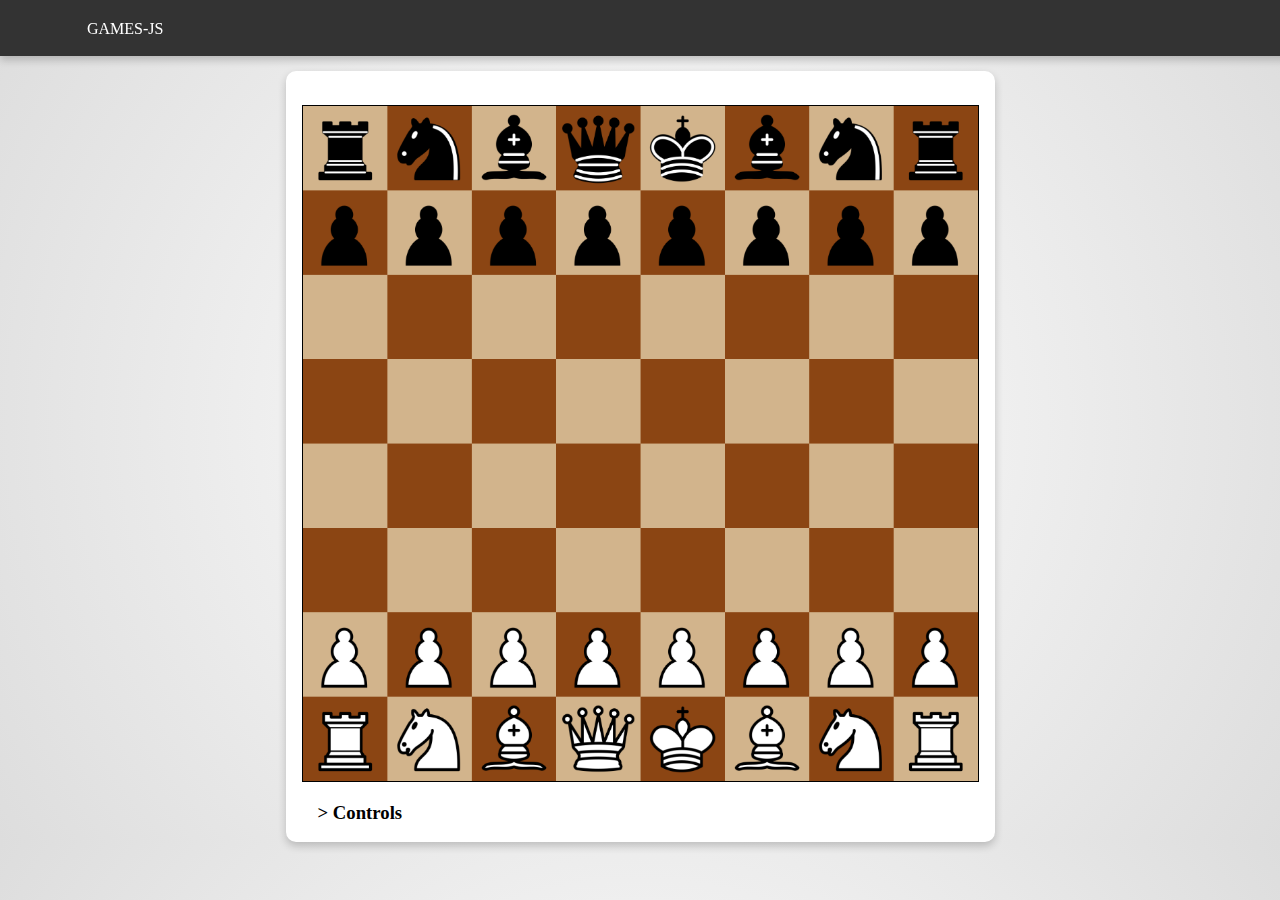
==== chess.html @ d11a7d20 "chess" ====
<!DOCTYPE html>
<html>

<head>
    <meta charset="utf-8" />
    <meta name="viewport" content="width=device-width, initial-scale=1">

    <!-- favicon -->
    <link rel="apple-touch-icon" sizes="180x180" href="./static/apple-touch-icon.png">
    <link rel="icon" type="image/png" sizes="32x32" href="./static/favicon-32x32.png">
    <link rel="icon" type="image/png" sizes="16x16" href="./static/favicon-16x16.png">
    <link rel="manifest" href="./static/site.webmanifest">
    <link rel="mask-icon" href="./static/safari-pinned-tab.svg" color="#5bbad5">
    <link rel="shortcut icon" href="./static/favicon.ico">
    <meta name="msapplication-TileColor" content="#da532c">
    <meta name="msapplication-config" content="./static/browserconfig.xml">
    <meta name="theme-color" content="#ffffff">

    <link href="./static/main.css" rel="stylesheet" type="text/css">

    <title>chess-js</title>

</head>

<body>

    <div class="topnav">
        <div class="container">
            <a href="./">GAMES-JS</a>
        </div>
    </div>

    <main class="container">

        <canvas id="myCanvas" width="1000" height="1000"></canvas>

        <div class="container">
            <br>
            <a id="control-collapse">> Controls</a>

            <div id="collapsible">
                <ul>
                    <dt><kbd>CLICK</kbd> a piece to move</dt>
                </ul>
            </div>
        </div>

    </main>

    <script>
        const controlButton = document.getElementById('control-collapse');
        const controlDiv = document.getElementById('collapsible');
        controlButton.addEventListener("click", function () {
            this.classList.toggle("active");
            if (controlDiv.style.maxHeight) {
                controlDiv.style.maxHeight = null;
                controlButton.innerHTML = "> Controls";
            } else {
                controlDiv.style.maxHeight = controlDiv.scrollHeight + "px";
                controlButton.innerHTML = "v Controls";
            }
        });
    </script>


    <script type="text/javascript" src="./js/chess/fenutil.js"></script>
    <script type="text/javascript" src="./js/chess/moves.js"></script>
    <script type="text/javascript" src="./js/chess/input.js"></script>
    <script type="text/javascript" src="./js/chess/render.js"></script>

</body>

</html>
---- static/main.css ----
a {
    color: inherit;
}

body {
    margin: 55px 0 0 0;
    background: #e5e5e5;
    font-family: Consolas;
    display: flex;
    flex-direction: column;
    height: 100%;
    background: rgb(221,221,221);
    background: -moz-radial-gradient(circle, rgba(255,255,255,1) 0%, rgba(221,221,221,1) 100%);
    background: -webkit-radial-gradient(circle, rgba(255,255,255,1) 0%, rgba(221,221,221,1) 100%);
    background: radial-gradient(circle, rgba(255,255,255,1) 0%, rgba(221,221,221,1) 100%);
    filter: progid:DXImageTransform.Microsoft.gradient(startColorstr="#ffffff",endColorstr="#dddddd",GradientType=1);
}

main {
    margin-top: 16px;
    background: white;
    border-radius: 10px;
    padding-bottom: 16px !important;
    box-shadow: 0 4px 8px 0 rgba(0,0,0,0.2);
    min-width: 50%;
}

.container {
    padding: 2px 16px;
    margin-right: auto;
    margin-left: auto;
}
@media (min-width: 768px) {
    .container {
        max-width: 750px;
    }
}
@media (min-width: 992px) {
    .container {
        max-width: 970px;
    }
}
@media (min-width: 1200px) {
    .container {
        max-width: 1170px;
    }
}

canvas {
    background: #eee;
    border: 1px solid Black;
    display: block;
    margin: auto;
    margin-top: 32px;
    width: 75vh;
    height: auto;
    max-width: 100%;
}

/* Add a black background color to the top navigation */
.topnav {
    position: fixed;
    z-index: 1;
    top: 0;
    width: 100%;
    padding: 10px 16px;
    color: white;
    background: #333;
    overflow: hidden;
    box-shadow: 0 4px 8px 0 rgba(0,0,0,0.2);
  }
  
/* Style the links inside the navigation bar */
.topnav a {
    float: left;
    text-align: center;
    padding: 8px 16px;
    text-decoration: none;
    font-size: 16px;
}

.parallax {
    /* The image used */
    background-image: linear-gradient(rgba(0, 0, 0, 0.5), rgba(0, 0, 0, 0.5)), url("parallax.jpg");

    height: 33vh;
    width: 100%;
    /* Create the parallax scrolling effect */
    background-attachment: fixed;
    background-position: center;
    background-repeat: no-repeat;
    background-size: cover;
    position: relative;
}

/* Place text in the middle of the image */
.hero-text {
    text-align: left;
    position: absolute;
    top: 50%;
    left: 33%;
    transform: translate(-50%, -50%);
    color: white;
}


.card {
    /* Add shadows to create the "card" effect */
    box-shadow: 0 4px 8px 0 rgba(0,0,0,0.2);
    border-radius: 5px; /* 5px rounded corners */
    margin: 32px;
    text-decoration: none;
    background-color: white;
}

  /* On mouse-over, add a deeper shadow */
.card:hover {
    box-shadow: 0 8px 16px 0 rgba(0,0,0,0.2);
}
  
  /* Add rounded corners to the top left and the top right corner of the image */
.card-img {
    border-radius: 5px 5px 0 0;
    width: 100%;
}

.hero {
    /* Grid styles */
    display: grid;
    align-items: center;
    grid-template-columns: repeat(auto-fit, minmax(300px, 1fr));
}

#control-collapse {
    margin:0;
    padding:0;
    text-decoration: none;
    font-size: 1.17em;
    font-weight: bold;
    cursor: pointer;
}

#collapsible {
    margin:0;
    max-height: 0;
    overflow: hidden;
    transition: max-height 0.2s ease-out;
}

.game-controller {
    text-align: center;
}
.game-buttons {
    font-family: consolas;
    padding: 16px 32px;
    margin: 4px 2px 0px 2px;
}

footer {
    text-align: center;
    padding:16px;
}
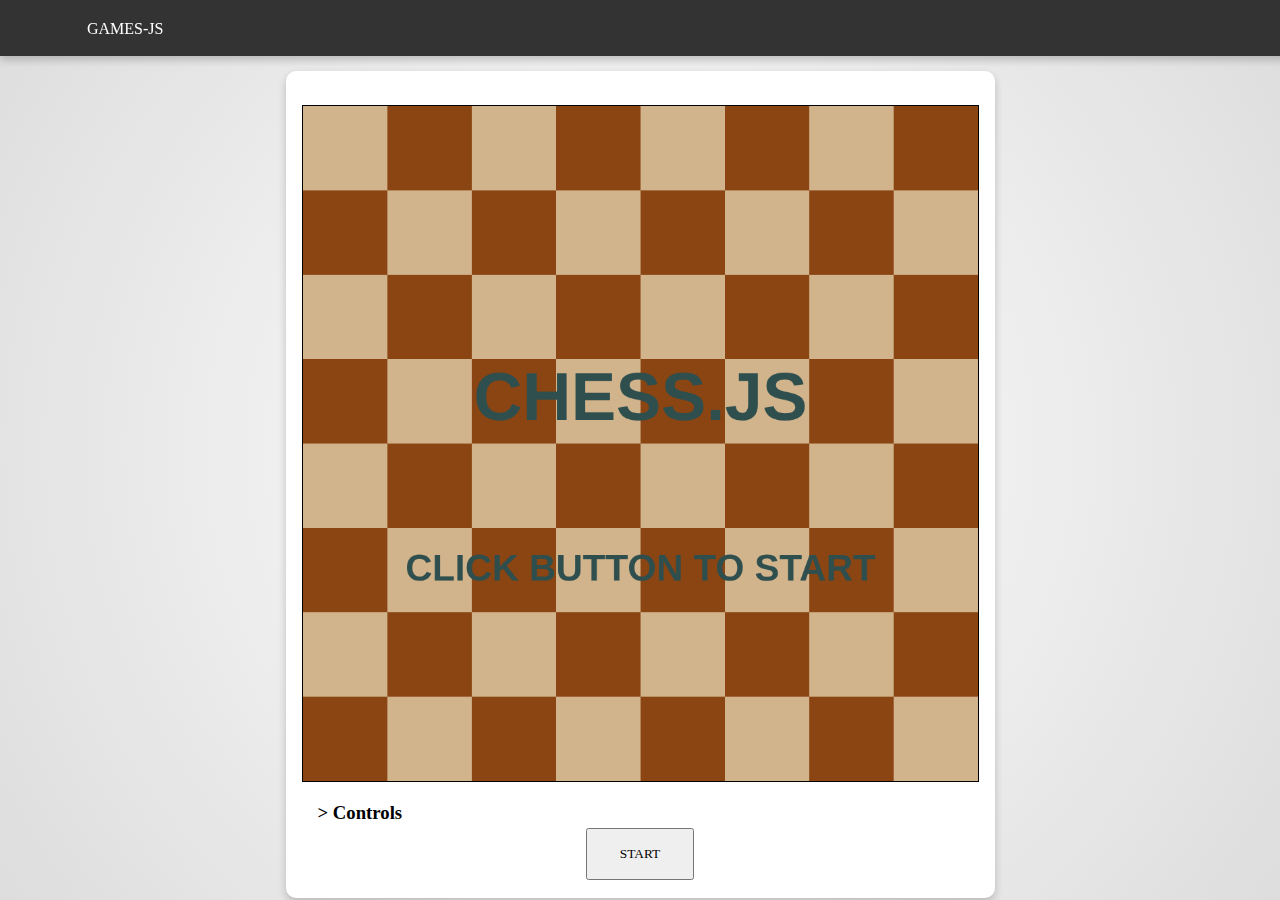
==== commit 15158cf2: "en passant, castling, pawn promotion" ====
--- a/chess.html
+++ b/chess.html
@@ -43,6 +43,14 @@
                     <dt><kbd>CLICK</kbd> a piece to move</dt>
                 </ul>
             </div>
+
+            <div class="game-controller">
+                <button class="game-buttons" id="start-button">START</button>
+                <button class="game-buttons" id="queen-button" hidden>QUEEN</button>
+                <button class="game-buttons" id="rook-button" hidden>ROOK</button>
+                <button class="game-buttons" id="bishop-button" hidden>BISHOP</button>
+                <button class="game-buttons" id="knight-button" hidden>KNIGHT</button>
+            </div>
         </div>
 
     </main>
